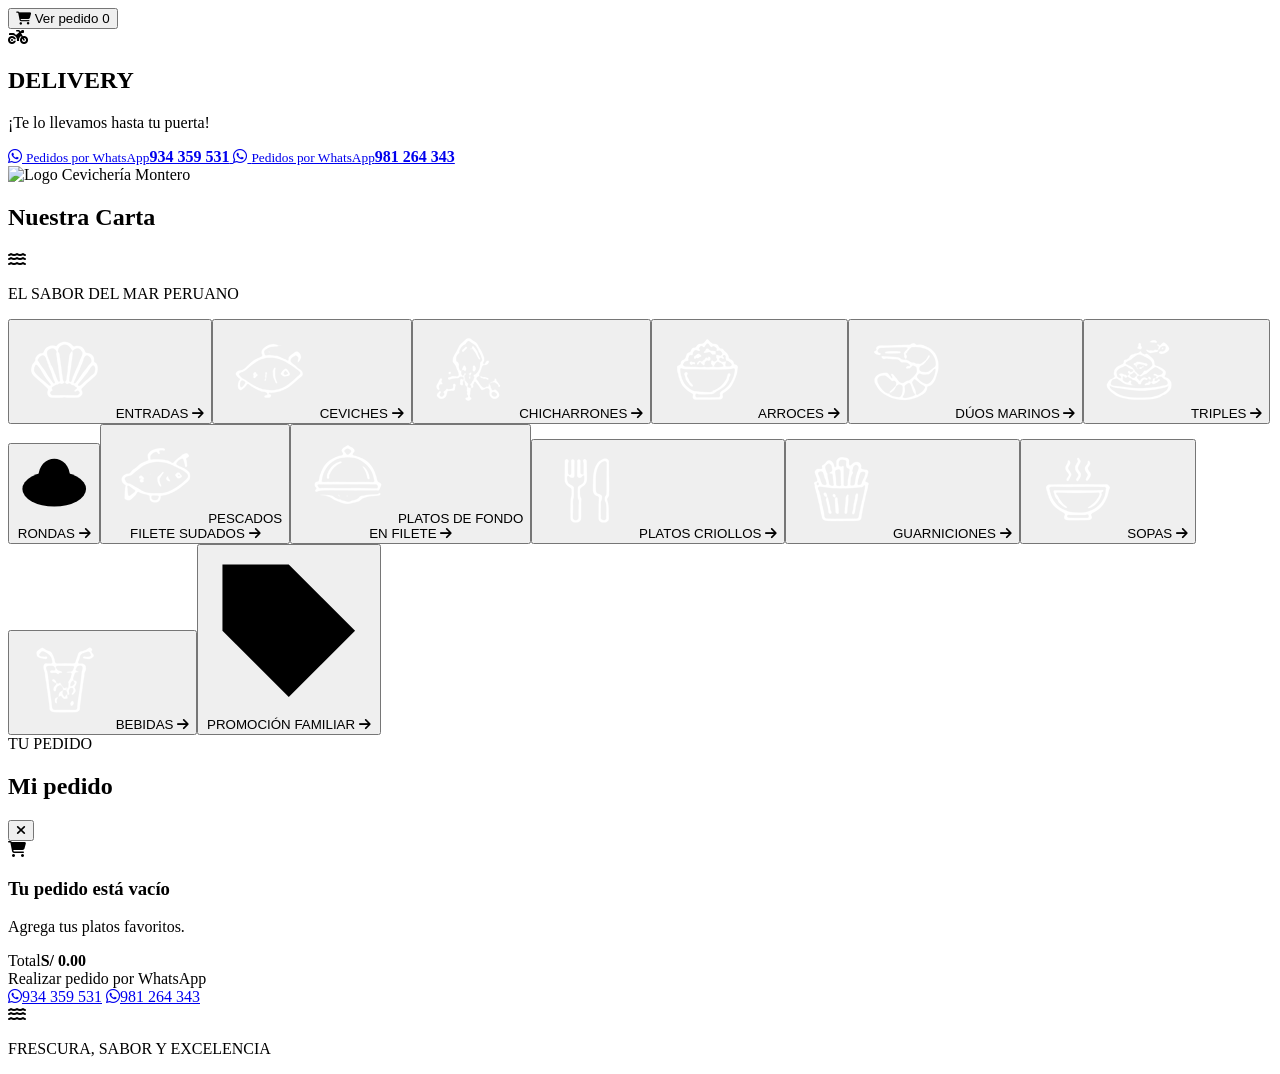
==== index.html @ 6fc592c5 "Mover index a la raiz para GitHub Pages" ====
<!DOCTYPE html>
<html lang="es">
<head>
<meta charset="UTF-8">
<meta name="viewport" content="width=device-width, initial-scale=1.0">
<meta name="description" content="Cevichería Montero - Restaurante y cevichería. Frescura, sabor y tradición en un mismo lugar.">
<meta name="theme-color" content="#079ac2">
<title>Cevichería Montero | Restaurante - Cevichería</title>
<link rel="preconnect" href="https://fonts.googleapis.com">
<link rel="preconnect" href="https://fonts.gstatic.com" crossorigin>
<link href="https://fonts.googleapis.com/css2?family=Montserrat:wght@400;500;600;700;800&family=Playfair+Display:wght@500;600;700&display=swap" rel="stylesheet">
<link rel="stylesheet" href="https://cdnjs.cloudflare.com/ajax/libs/font-awesome/6.5.2/css/all.min.css">
<link rel="stylesheet" href="estilos.css">
</head>
<body>
<div class="site-background"></div>

<main class="app">

  <header class="top-header">
    <button class="order-button" id="openCartButton" type="button" aria-label="Ver pedido">
      <span class="order-button-icon"><i class="fa-solid fa-cart-shopping"></i></span>
      <span class="order-button-text">Ver pedido</span>
      <span class="order-count" id="cartCount">0</span>
    </button>

    <aside class="delivery-box">
      <div class="delivery-header">
        <span class="delivery-icon"><i class="fa-solid fa-motorcycle"></i></span>
        <div>
          <h2>DELIVERY</h2>
          <p>¡Te lo llevamos hasta tu puerta!</p>
        </div>
      </div>
      <a class="delivery-phone" href="https://wa.me/51934359531" target="_blank" rel="noopener">
        <span class="phone-icon"><i class="fa-brands fa-whatsapp"></i></span>
        <span class="phone-information"><small>Pedidos por WhatsApp</small><strong>934 359 531</strong></span>
      </a>
      <a class="delivery-phone" href="https://wa.me/51981264343" target="_blank" rel="noopener">
        <span class="phone-icon"><i class="fa-brands fa-whatsapp"></i></span>
        <span class="phone-information"><small>Pedidos por WhatsApp</small><strong>981 264 343</strong></span>
      </a>
    </aside>
  </header>

  <section class="hero-section" id="home">
    <div class="logo-container">
      <img src="logo-montero.png" alt="Logo Cevichería Montero" class="restaurant-logo">
    </div>
    <div class="hero-title">
      <h1>Nuestra <span>Carta</span></h1>
      <div class="title-decoration"><span></span><i class="fa-solid fa-water"></i><span></span></div>
      <p>EL SABOR DEL MAR PERUANO</p>
    </div>
  </section>

  <!-- Las tarjetas de categorías se generan solas desde el objeto "categories" del script -->
  <section class="categories-page" id="categoriesPage">
    <div class="categories-grid" id="categoriesGrid"></div>
  </section>

  <section class="category-page" id="categoryPage" hidden>
    <button class="back-button" id="backToCategories" type="button">
      <i class="fa-solid fa-arrow-left"></i><span>CATEGORÍAS</span>
    </button>
    <div class="category-page-header">
      <div class="category-page-icon"><i id="categoryPageIcon"></i></div>
      <div>
        <h2 id="categoryPageTitle"></h2>
        <p id="categoryPageSubtitle"></p>
      </div>
    </div>
    <div class="category-search">
      <label for="productSearch" class="search-label">Buscar en esta categoría</label>
      <div class="search-box">
        <i class="fa-solid fa-magnifying-glass"></i>
        <input type="search" id="productSearch" placeholder="Buscar plato..." autocomplete="off">
      </div>
    </div>
    <div class="products-grid" id="productsGrid"></div>
  </section>

  <div class="product-modal" id="productModal" hidden>
    <div class="product-modal-overlay" id="productModalOverlay"></div>
    <div class="product-modal-content">
      <button class="modal-close" id="closeProductModal" type="button" aria-label="Cerrar"><i class="fa-solid fa-xmark"></i></button>
      <div class="modal-product-image"><img id="modalProductImage" src="" alt=""></div>
      <div class="modal-product-information">
        <span class="modal-product-category" id="modalProductCategory"></span>
        <h2 id="modalProductName"></h2>
        <p id="modalProductDescription"></p>
        <div class="modal-product-bottom">
          <strong id="modalProductPrice" class="modal-product-price">S/ 0.00</strong>
          <div class="quantity-control">
            <button type="button" id="decreaseQuantity" aria-label="Disminuir cantidad">-</button>
            <span id="productQuantity">1</span>
            <button type="button" id="increaseQuantity" aria-label="Aumentar cantidad">+</button>
          </div>
        </div>
        <button class="add-product-button" id="addProductButton" type="button">
          <i class="fa-solid fa-cart-plus"></i> AGREGAR AL PEDIDO
        </button>
      </div>
    </div>
  </div>

  <aside class="cart-panel" id="cartPanel" aria-hidden="true">
    <div class="cart-panel-header">
      <div><span>TU PEDIDO</span><h2>Mi pedido</h2></div>
      <button type="button" id="closeCartButton" class="cart-close-button" aria-label="Cerrar pedido"><i class="fa-solid fa-xmark"></i></button>
    </div>
    <div class="cart-items" id="cartItems"></div>
    <div class="cart-summary">
      <div class="cart-total-row"><span>Total</span><strong id="cartTotal">S/ 0.00</strong></div>
      <div class="whatsapp-order-title">Realizar pedido por WhatsApp</div>
      <a class="whatsapp-order-button" id="whatsappButtonOne" href="#" target="_blank" rel="noopener"><i class="fa-brands fa-whatsapp"></i><span>934 359 531</span></a>
      <a class="whatsapp-order-button" id="whatsappButtonTwo" href="#" target="_blank" rel="noopener"><i class="fa-brands fa-whatsapp"></i><span>981 264 343</span></a>
    </div>
  </aside>
  <div class="cart-overlay" id="cartOverlay" hidden></div>

  <footer class="site-footer">
    <div class="footer-decoration"><span></span><i class="fa-solid fa-water"></i><span></span></div>
    <p>FRESCURA, SABOR Y EXCELENCIA</p>
  </footer>

</main>

<script>
/* ============================================================
   CARTA DE MONTERO  ·  cada plato: [nombre, precio, descripción?, foto?]
   Para cambiar un precio o agregar un plato, edita solo esta parte.
   ============================================================ */
const PHONES = ["51934359531", "51981264343"];

const categories = {
  entradas: { title: "ENTRADAS", subtitle: "Para comenzar", products: [
    ["Conchas a lo parmesano", 15], ["Conchas a la chalaca", 15], ["Tequeños de langostino", 15],
    ["Tequeños de queso", 12], ["Leche de tigre", 10], ["Leche de tigre c/ chicharrón de pota", 15],
    ["Leche de Montero c/ mariscos", 15]
  ]},
  ceviches: { title: "CEVICHES", subtitle: "El sabor del mar peruano", products: [
    ["Ceviche de pescado", 18], ["Ceviche mixto", 20], ["Tiradito de pescado", 18],
    ["Tiradito a la crema rocoto", 19], ["Tiradito al ají amarillo", 19], ["Tiradito tri color", 25]
  ]},
  chicharrones: { title: "CHICHARRONES", subtitle: "Crocantes y sabrosos", products: [
    ["Chicharrón mixto", 25], ["Chicharrón de pescado", 22], ["Chicharrón de calamar", 25],
    ["Jalea mixta", 25], ["Chicharrón de pota", 16], ["Jalea filete", 25]
  ]},
  arroces: { title: "ARROCES", subtitle: "Especialidades de la casa", products: [
    ["Arroz con camarones", 25], ["Arroz con langostinos", 25], ["Arroz con mariscos", 20],
    ["Arroz mixto", 22], ["Chaufa de pescado", 20], ["Chaufa de mariscos", 20], ["Chaufa mixto", 20]
  ]},
  duos: { title: "DÚOS MARINOS", subtitle: "Combinaciones para disfrutar", products: [
    ["Ceviche de pescado con chicharrón", 25], ["Ceviche mixto con chicharrón", 27],
    ["Ceviche pescado chicharrón de calamar", 30], ["Chaufa de mariscos y ceviche", 25],
    ["Arroz con mariscos y ceviche", 25]
  ]},
  triples: { title: "TRIPLES", subtitle: "Tres sabores en un plato", products: [
    ["Ceviche, chicharrón y arroz c/ mariscos", 30], ["Ceviche, arroz chaufa y chicharrón", 30]
  ]},
  rondas: { title: "RONDAS", subtitle: "Para compartir", products: [
    ["Ronda marina fría", 60, "Ceviche de pescado + tiradito de pescado + ceviche de mariscos + chicharrón de pulpo"],
    ["Ronda marina", 60, "Chaufa de mariscos + chicharrón mixto + ceviche de pescado + tiradito de pescado"]
  ]},
  pescados: { title: "PESCADOS FILETE SUDADOS", label: "PESCADOS<br>FILETE SUDADOS", subtitle: "Preparados al estilo de la casa", products: [
    ["Sudado de pescado", 22], ["Sudado de pescado con mariscos", 25], ["Parihuela mixta", 25]
  ]},
  fondos: { title: "PLATOS DE FONDO EN FILETE", label: "PLATOS DE FONDO<br>EN FILETE", subtitle: "Platos para disfrutar", products: [
    ["Filete a lo macho", 25], ["Filete en salsa de mariscos", 25], ["Filete en salsa de camarones", 27],
    ["Filete en salsa de langostinos", 27], ["Filete al ajo con camarones", 27],
    ["Filete al ajo con langostinos", 27], ["Filete al ajo con mariscos", 25]
  ]},
  criollos: { title: "PLATOS CRIOLLOS", subtitle: "Sabor peruano", products: [
    ["Lomo saltado", 20], ["Bisteck a lo pobre", 20], ["Bisteck a la plancha", 18], ["Bisteck apanado", 18],
    ["Tallarín saltado", 18], ["Pollo a la plancha", 17], ["Milanesa de pollo", 17],
    ["Arroz chaufa de carne", 16], ["Arroz chaufa de pollo", 15]
  ]},
  guarniciones: { title: "GUARNICIONES", subtitle: "Para acompañar tus platos", products: [
    ["Arroz", 3], ["Papas fritas", 5], ["Yucas doradas", 5]
  ]},
  sopas: { title: "SOPAS", subtitle: "Calientes y reconfortantes", products: [
    ["Criolla", 15], ["Minuta", 15], ["Dieta de pollo", 15], ["Sustancia", 15]
  ]},
  bebidas: { title: "BEBIDAS", subtitle: "Para acompañar", products: [
    ["Cerveza Pilsen", 9], ["Gaseosa 1 LT", 8], ["Gaseosa personal", 3], ["Limonada 1 LT", 10],
    ["Limonada frozen", 15], ["Chicha morada 1 LT", 10], ["Maracuyá 1 LT", 15], ["Agua", 3]
  ]},
  promo: { title: "PROMOCIÓN FAMILIAR", subtitle: "Para 4 personas", wide: true, products: [
    ["Promo familiar - Dúo mixto", 90, "Jalea mixta + ceviche mixto + jarra de chicha morada 1 L"],
    ["Promo familiar - Chicharrón mixto", 75, "Chicharrón de pulpo + pota + pescado + langostinos + 1 Pilsen"]
  ]}
};

const ICONS = {
  entradas: `<img src="[data-uri]" alt="" draggable="false">`,
  ceviches: `<img src="[data-uri]" alt="" draggable="false">`,
  chicharrones: `<img src="[data-uri]" alt="" draggable="false">`,
  arroces: `<img src="[data-uri]" alt="" draggable="false">`,
  duos: `<img src="[data-uri]" alt="" draggable="false">`,
  triples: `<img src="[data-uri]" alt="" draggable="false">`,
  rondas: `<svg viewBox="0 0 48 48" aria-hidden="true"><ellipse cx="24" cy="27" rx="20" ry="11"/><ellipse cx="24" cy="27" rx="14" ry="7"/><path d="M14 20C14 12 19 8 24 8C29 8 34 12 34 20"/><path d="M24 8V5M22 5H26"/><circle cx="24" cy="27" r="2"/></svg>`,
  pescados: `<img src="[data-uri]" alt="" draggable="false">`,
  fondos: `<img src="[data-uri]" alt="" draggable="false">`,
  criollos: `<img src="[data-uri]" alt="" draggable="false">`,
  guarniciones: `<img src="[data-uri]" alt="" draggable="false">`,
  sopas: `<img src="[data-uri]" alt="" draggable="false">`,
  bebidas: `<img src="[data-uri]" alt="" draggable="false">`,
  promo: `<svg viewBox="0 0 48 48" aria-hidden="true"><path d="M5 5H24L43 24L24 43L5 24Z"/><circle cx="14" cy="14" r="3"/><path d="M20 28L28 20"/></svg>`
};

/* Convierte cada plato [nombre, precio, desc, foto] en objeto */
Object.values(categories).forEach(c => {
  c.products = c.products.map(([name, price, description = "", image = ""]) => ({ name, price, description, image }));
});

/* ---------- Elementos ---------- */
const $ = id => document.getElementById(id);
const categoriesPage = $("categoriesPage"), categoryPage = $("categoryPage"), productsGrid = $("productsGrid"),
      productSearch = $("productSearch"), productModal = $("productModal"), productQuantity = $("productQuantity"),
      cartPanel = $("cartPanel"), cartOverlay = $("cartOverlay"), cartItems = $("cartItems");

let currentCategory = null, currentProduct = null, currentQuantity = 1, cart = [];
try { cart = JSON.parse(localStorage.getItem("monteroCarrito")) || []; } catch (e) { cart = []; }

/* ---------- Tarjetas de categorías ---------- */
Object.entries(categories).forEach(([id, c]) => {
  const b = document.createElement("button");
  b.type = "button";
  b.className = "category-card" + (c.wide ? " promo-card" : "");
  b.innerHTML = `<span class="category-icon">${ICONS[id]}</span>
    <span class="category-name">${c.label || c.title}</span>
    <span class="category-arrow"><i class="fa-solid fa-arrow-right"></i></span>`;
  b.addEventListener("click", () => openCategory(id));
  $("categoriesGrid").appendChild(b);
});

/* ---------- Categoría y productos ---------- */
function openCategory(id) {
  const c = categories[id];
  if (!c) return;
  currentCategory = id;
  $("categoryPageTitle").textContent = c.title;
  $("categoryPageSubtitle").textContent = c.subtitle;
  $("categoryPageIcon").innerHTML = ICONS[id];
  productSearch.value = "";
  renderProducts(c.products);
  categoriesPage.hidden = true;
  categoryPage.hidden = false;
  window.scrollTo({ top: 0, behavior: "smooth" });
}

function closeCategory() {
  categoryPage.hidden = true;
  categoriesPage.hidden = false;
  currentCategory = null;
  window.scrollTo({ top: 0, behavior: "smooth" });
}

function renderProducts(list) {
  productsGrid.innerHTML = "";
  if (!list.length) {
    productsGrid.innerHTML = `<div class="no-products"><i class="fa-solid fa-utensils"></i><h3>No encontramos productos</h3><p>Intenta con otra búsqueda.</p></div>`;
    return;
  }
  list.forEach(p => {
    const card = document.createElement("article");
    card.className = "product-card";
    card.innerHTML = `
      ${p.image ? `<div class="product-image"><img src="${p.image}" alt="${p.name}" loading="lazy"></div>` : ""}
      <div class="product-information">
        <span class="product-category-label">${categories[currentCategory].title}</span>
        <h3>${p.name}</h3>
        ${p.description ? `<p>${p.description}</p>` : ""}
        <div class="product-card-bottom">
          <strong>S/ ${p.price.toFixed(2)}</strong>
          <button type="button" class="product-view-button">VER <i class="fa-solid fa-arrow-right"></i></button>
        </div>
      </div>`;
    card.querySelector("button").addEventListener("click", () => openProductModal(p));
    productsGrid.appendChild(card);
  });
}

productSearch.addEventListener("input", () => {
  if (!currentCategory) return;
  const q = productSearch.value.toLowerCase().trim();
  renderProducts(categories[currentCategory].products.filter(p =>
    p.name.toLowerCase().includes(q) || p.description.toLowerCase().includes(q)));
});

/* ---------- Ventana del producto ---------- */
function openProductModal(p) {
  currentProduct = { ...p, cat: currentCategory };
  currentQuantity = 1;
  productQuantity.textContent = 1;
  $("modalProductCategory").textContent = categories[currentCategory].title;
  $("modalProductName").textContent = p.name;
  $("modalProductDescription").textContent = p.description;
  $("modalProductDescription").hidden = !p.description;
  $("modalProductPrice").textContent = `S/ ${p.price.toFixed(2)}`;
  const img = $("modalProductImage");
  if (p.image) { img.src = p.image; img.alt = p.name; img.style.display = "block"; }
  else { img.removeAttribute("src"); img.style.display = "none"; }
  productModal.hidden = false;
  document.body.classList.add("modal-open");
}

function closeProductModal() {
  productModal.hidden = true;
  currentProduct = null;
  document.body.classList.remove("modal-open");
}

$("increaseQuantity").addEventListener("click", () => { productQuantity.textContent = ++currentQuantity; });
$("decreaseQuantity").addEventListener("click", () => { if (currentQuantity > 1) productQuantity.textContent = --currentQuantity; });

$("addProductButton").addEventListener("click", () => {
  if (!currentProduct) return;
  const key = currentProduct.cat + "|" + currentProduct.name;
  const found = cart.find(i => i.key === key);
  if (found) found.quantity += currentQuantity;
  else cart.push({ key, name: currentProduct.name, price: currentProduct.price, quantity: currentQuantity });
  updateCart();
  closeProductModal();
  openCart();
});

/* ---------- Carrito ---------- */
function updateCart() {
  try { localStorage.setItem("monteroCarrito", JSON.stringify(cart)); } catch (e) {}
  const units = cart.reduce((t, i) => t + i.quantity, 0);
  const total = cart.reduce((t, i) => t + i.price * i.quantity, 0);
  $("cartCount").textContent = units;
  $("cartTotal").textContent = `S/ ${total.toFixed(2)}`;

  cartItems.innerHTML = cart.length ? cart.map((i, n) => `
    <div class="cart-item">
      <div class="cart-item-information"><h3>${i.name}</h3><span>S/ ${i.price.toFixed(2)}</span></div>
      <div class="cart-item-controls">
        <button type="button" data-action="decrease" data-index="${n}">-</button>
        <strong>${i.quantity}</strong>
        <button type="button" data-action="increase" data-index="${n}">+</button>
      </div>
      <button type="button" class="remove-cart-item" data-action="remove" data-index="${n}" aria-label="Eliminar"><i class="fa-solid fa-trash"></i></button>
    </div>`).join("")
  : `<div class="empty-cart"><i class="fa-solid fa-cart-shopping"></i><h3>Tu pedido está vacío</h3><p>Agrega tus platos favoritos.</p></div>`;

  let msg = "Hola, quisiera realizar un pedido en Cevichería Montero.";
  if (cart.length) {
    msg = "Hola, quiero realizar el siguiente pedido en Cevichería Montero:\n\n" +
      cart.map(i => `• ${i.quantity} x ${i.name} - S/ ${(i.price * i.quantity).toFixed(2)}`).join("\n") +
      `\n\nTotal: S/ ${total.toFixed(2)}`;
  }
  $("whatsappButtonOne").href = `https://wa.me/${PHONES[0]}?text=${encodeURIComponent(msg)}`;
  $("whatsappButtonTwo").href = `https://wa.me/${PHONES[1]}?text=${encodeURIComponent(msg)}`;
}

cartItems.addEventListener("click", e => {
  const b = e.target.closest("[data-action]");
  if (!b) return;
  const n = Number(b.dataset.index), a = b.dataset.action;
  if (a === "increase") cart[n].quantity++;
  else if (a === "decrease") { if (--cart[n].quantity <= 0) cart.splice(n, 1); }
  else cart.splice(n, 1);
  updateCart();
});

function openCart() {
  cartPanel.classList.add("active");
  cartOverlay.hidden = false;
  cartPanel.setAttribute("aria-hidden", "false");
  document.body.classList.add("cart-open");
}
function closeCart() {
  cartPanel.classList.remove("active");
  cartOverlay.hidden = true;
  cartPanel.setAttribute("aria-hidden", "true");
  document.body.classList.remove("cart-open");
}

/* ---------- Eventos generales ---------- */
$("openCartButton").addEventListener("click", openCart);
$("closeCartButton").addEventListener("click", closeCart);
cartOverlay.addEventListener("click", closeCart);
$("closeProductModal").addEventListener("click", closeProductModal);
$("productModalOverlay").addEventListener("click", closeProductModal);
$("backToCategories").addEventListener("click", closeCategory);
document.addEventListener("keydown", e => {
  if (e.key !== "Escape") return;
  if (!productModal.hidden) closeProductModal();
  if (cartPanel.classList.contains("active")) closeCart();
});

updateCart();
</script>
</body>
</html>
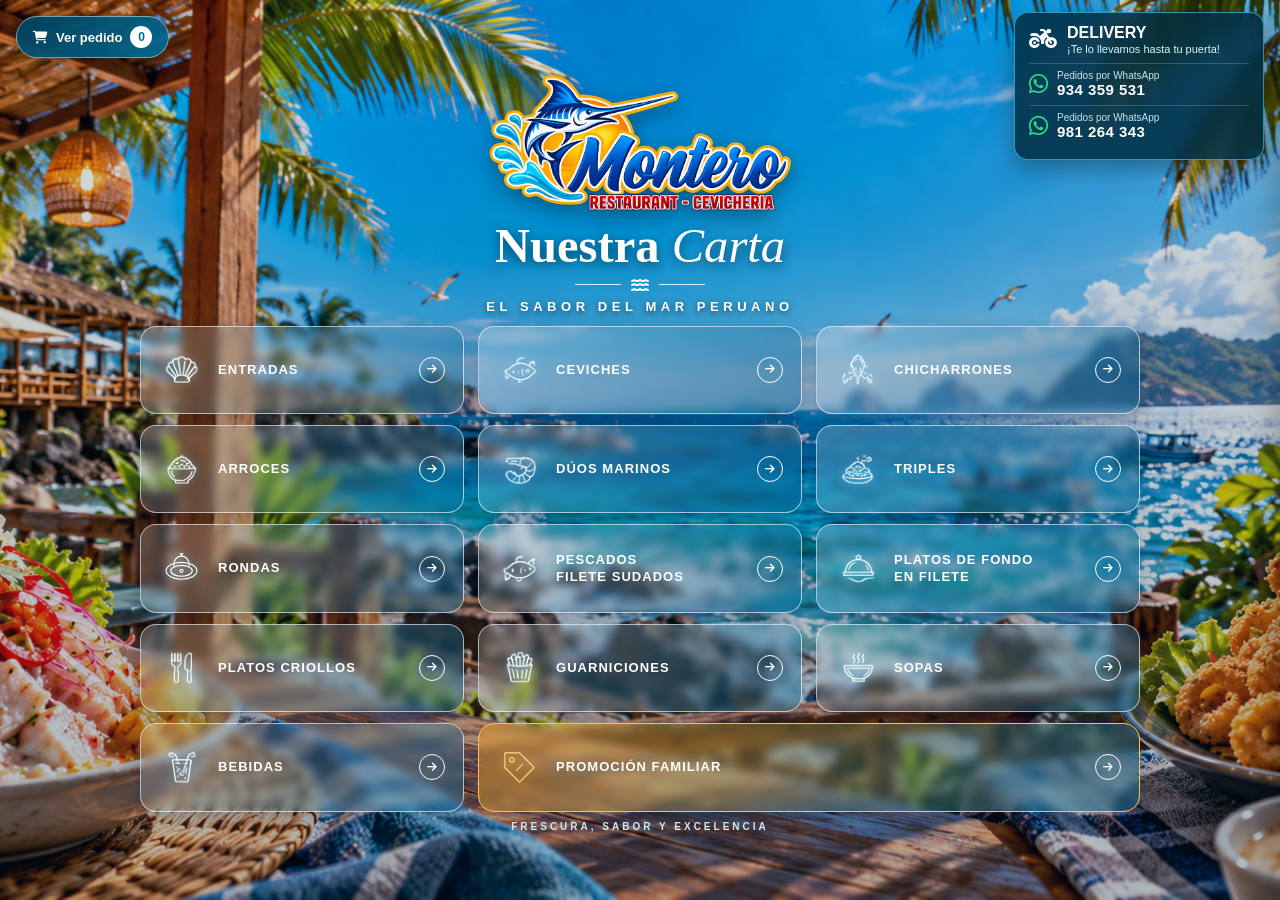
==== commit 449ea7f9: "Actualizar precios" ====
--- a/index.html
+++ b/index.html
@@ -135,60 +135,60 @@
 
 const categories = {
   entradas: { title: "ENTRADAS", subtitle: "Para comenzar", products: [
-    ["Conchas a lo parmesano", 15], ["Conchas a la chalaca", 15], ["Tequeños de langostino", 15],
-    ["Tequeños de queso", 12], ["Leche de tigre", 10], ["Leche de tigre c/ chicharrón de pota", 15],
-    ["Leche de Montero c/ mariscos", 15]
+    ["Conchas a lo parmesano", 17], ["Conchas a la chalaca", 17], ["Tequeños de langostino", 17],
+    ["Tequeños de queso", 14], ["Leche de tigre", 12], ["Leche de tigre c/ chicharrón de pota", 17],
+    ["Leche de Montero c/ mariscos", 17]
   ]},
   ceviches: { title: "CEVICHES", subtitle: "El sabor del mar peruano", products: [
-    ["Ceviche de pescado", 18], ["Ceviche mixto", 20], ["Tiradito de pescado", 18],
-    ["Tiradito a la crema rocoto", 19], ["Tiradito al ají amarillo", 19], ["Tiradito tri color", 25]
+    ["Ceviche de pescado", 20], ["Ceviche mixto", 22], ["Tiradito de pescado", 20],
+    ["Tiradito a la crema rocoto", 21], ["Tiradito al ají amarillo", 21], ["Tiradito tri color", 27]
   ]},
   chicharrones: { title: "CHICHARRONES", subtitle: "Crocantes y sabrosos", products: [
-    ["Chicharrón mixto", 25], ["Chicharrón de pescado", 22], ["Chicharrón de calamar", 25],
-    ["Jalea mixta", 25], ["Chicharrón de pota", 16], ["Jalea filete", 25]
+    ["Chicharrón mixto", 27], ["Chicharrón de pescado", 24], ["Chicharrón de calamar", 24],
+    ["Jalea mixta", 28], ["Chicharrón de pota", 18], ["Jalea filete", 27]
   ]},
   arroces: { title: "ARROCES", subtitle: "Especialidades de la casa", products: [
-    ["Arroz con camarones", 25], ["Arroz con langostinos", 25], ["Arroz con mariscos", 20],
-    ["Arroz mixto", 22], ["Chaufa de pescado", 20], ["Chaufa de mariscos", 20], ["Chaufa mixto", 20]
+    ["Arroz con camarones", 27], ["Arroz con langostinos", 27], ["Arroz con mariscos", 24],
+    ["Arroz mixto", 24], ["Chaufa de pescado", 22], ["Chaufa de mariscos", 22], ["Chaufa mixto", 22]
   ]},
   duos: { title: "DÚOS MARINOS", subtitle: "Combinaciones para disfrutar", products: [
-    ["Ceviche de pescado con chicharrón", 25], ["Ceviche mixto con chicharrón", 27],
-    ["Ceviche pescado chicharrón de calamar", 30], ["Chaufa de mariscos y ceviche", 25],
-    ["Arroz con mariscos y ceviche", 25]
+    ["Ceviche de pescado con chicharrón", 27], ["Ceviche mixto con chicharrón", 29],
+    ["Ceviche pescado chicharrón de calamar", 32], ["Chaufa de mariscos y ceviche", 27],
+    ["Arroz con mariscos y ceviche", 27]
   ]},
   triples: { title: "TRIPLES", subtitle: "Tres sabores en un plato", products: [
-    ["Ceviche, chicharrón y arroz c/ mariscos", 30], ["Ceviche, arroz chaufa y chicharrón", 30]
+    ["Ceviche, chicharrón y arroz c/ mariscos", 32], ["Ceviche, arroz chaufa y chicharrón", 32]
   ]},
   rondas: { title: "RONDAS", subtitle: "Para compartir", products: [
-    ["Ronda marina fría", 60, "Ceviche de pescado + tiradito de pescado + ceviche de mariscos + chicharrón de pulpo"],
-    ["Ronda marina", 60, "Chaufa de mariscos + chicharrón mixto + ceviche de pescado + tiradito de pescado"]
+    ["Ronda marina fría", 65, "Ceviche de pescado + tiradito de pescado + ceviche de mariscos + chicharrón de pulpo"],
+    ["Ronda marina", 65, "Chaufa de mariscos + chicharrón mixto + ceviche de pescado + tiradito de pescado"]
   ]},
   pescados: { title: "PESCADOS FILETE SUDADOS", label: "PESCADOS<br>FILETE SUDADOS", subtitle: "Preparados al estilo de la casa", products: [
-    ["Sudado de pescado", 22], ["Sudado de pescado con mariscos", 25], ["Parihuela mixta", 25]
+    ["Sudado de pescado", 24], ["Sudado de pescado con mariscos", 27], ["Parihuela mixta", 27]
   ]},
   fondos: { title: "PLATOS DE FONDO EN FILETE", label: "PLATOS DE FONDO<br>EN FILETE", subtitle: "Platos para disfrutar", products: [
-    ["Filete a lo macho", 25], ["Filete en salsa de mariscos", 25], ["Filete en salsa de camarones", 27],
-    ["Filete en salsa de langostinos", 27], ["Filete al ajo con camarones", 27],
-    ["Filete al ajo con langostinos", 27], ["Filete al ajo con mariscos", 25]
+    ["Filete a lo macho", 27], ["Filete en salsa de mariscos", 27], ["Filete en salsa de camarones", 29],
+    ["Filete en salsa de langostinos", 29], ["Filete al ajo con camarones", 29],
+    ["Filete al ajo con langostinos", 29], ["Filete al ajo con mariscos", 27]
   ]},
   criollos: { title: "PLATOS CRIOLLOS", subtitle: "Sabor peruano", products: [
-    ["Lomo saltado", 20], ["Bisteck a lo pobre", 20], ["Bisteck a la plancha", 18], ["Bisteck apanado", 18],
-    ["Tallarín saltado", 18], ["Pollo a la plancha", 17], ["Milanesa de pollo", 17],
-    ["Arroz chaufa de carne", 16], ["Arroz chaufa de pollo", 15]
+    ["Lomo saltado", 22], ["Bisteck a lo pobre", 22], ["Bisteck a la plancha", 20], ["Bisteck apanado", 20],
+    ["Tallarín saltado", 20], ["Pollo a la plancha", 19], ["Milanesa de pollo", 19],
+    ["Arroz chaufa de carne", 18], ["Arroz chaufa de pollo", 17]
   ]},
   guarniciones: { title: "GUARNICIONES", subtitle: "Para acompañar tus platos", products: [
-    ["Arroz", 3], ["Papas fritas", 5], ["Yucas doradas", 5]
+    ["Arroz", 5], ["Papas fritas", 7], ["Yucas doradas", 7]
   ]},
   sopas: { title: "SOPAS", subtitle: "Calientes y reconfortantes", products: [
-    ["Criolla", 15], ["Minuta", 15], ["Dieta de pollo", 15], ["Sustancia", 15]
+    ["Criolla", 17], ["Minuta", 17], ["Dieta de pollo", 17], ["Sustancia", 17]
   ]},
   bebidas: { title: "BEBIDAS", subtitle: "Para acompañar", products: [
     ["Cerveza Pilsen", 9], ["Gaseosa 1 LT", 8], ["Gaseosa personal", 3], ["Limonada 1 LT", 10],
     ["Limonada frozen", 15], ["Chicha morada 1 LT", 10], ["Maracuyá 1 LT", 15], ["Agua", 3]
   ]},
   promo: { title: "PROMOCIÓN FAMILIAR", subtitle: "Para 4 personas", wide: true, products: [
-    ["Promo familiar - Dúo mixto", 90, "Jalea mixta + ceviche mixto + jarra de chicha morada 1 L"],
-    ["Promo familiar - Chicharrón mixto", 75, "Chicharrón de pulpo + pota + pescado + langostinos + 1 Pilsen"]
+    ["Promo familiar - Dúo mixto", 95, "Jalea mixta + ceviche mixto + jarra de chicha morada 1 L"],
+    ["Promo familiar - Chicharrón mixto", 80, "Chicharrón de pulpo + pota + pescado + langostinos + 1 Pilsen"]
   ]}
 };
 
--- a/estilos.css
+++ b/estilos.css
@@ -0,0 +1,200 @@
+/* ===== MONTERO · estilos.css (coincide con las clases de index.html) ===== */
+*{margin:0;padding:0;box-sizing:border-box}
+[hidden]{display:none!important}
+html{scroll-behavior:smooth}
+body{min-height:100vh;font-family:"Montserrat",Arial,sans-serif;color:#fff;background:#0a4f86;overflow-x:hidden}
+body.modal-open,body.cart-open{overflow:hidden}
+button{font:inherit;color:inherit;cursor:pointer}
+a{color:inherit;text-decoration:none}
+
+/* Fondo */
+.site-background{position:fixed;inset:0;z-index:-1;
+  background:linear-gradient(rgba(0,35,55,.15),rgba(0,25,40,.3)),url("./fondo.png") center/cover no-repeat}
+
+.app{max-width:1100px;margin:0 auto;padding:16px 16px 30px;position:relative}
+
+/* Encabezado */
+.top-header{display:flex;justify-content:flex-end;align-items:flex-start}
+.order-button{position:fixed;top:16px;left:16px;z-index:1000;height:42px;padding:0 16px;display:flex;align-items:center;gap:8px;
+  border:1px solid rgba(255,255,255,.45);border-radius:999px;font-size:13px;font-weight:700;
+  background:linear-gradient(135deg,rgba(0,65,94,.95),rgba(0,105,145,.95));box-shadow:0 5px 15px rgba(0,0,0,.35)}
+.order-count{min-width:22px;height:22px;border-radius:50%;background:#fff;color:#006b94;display:grid;place-items:center;font-size:12px;font-weight:800}
+
+.delivery-box{width:250px;padding:12px 14px;border-radius:14px;background:rgba(0,45,65,.85);
+  border:1px solid rgba(60,220,255,.6);box-shadow:0 8px 25px rgba(0,0,0,.35);backdrop-filter:blur(7px)}
+.delivery-header{display:flex;gap:10px;align-items:center;margin-bottom:8px}
+.delivery-icon{font-size:22px}
+.delivery-header h2{font-size:16px;font-weight:800;line-height:1}
+.delivery-header p{font-size:11px;color:#d9f7ff;margin-top:2px}
+.delivery-phone{display:flex;align-items:center;gap:9px;padding:6px 0;border-top:1px solid rgba(255,255,255,.18)}
+.phone-icon{font-size:22px;color:#25e38a}
+.phone-information small{display:block;font-size:10px;color:#c8e5ed}
+.phone-information strong{font-size:15px;letter-spacing:.03em}
+
+/* Portada */
+.hero-section{display:flex;flex-direction:column;align-items:center;margin-top:-6px}
+.logo-container{display:flex;justify-content:center;width:100%}
+.restaurant-logo{display:block;width:clamp(200px,32vw,340px);height:auto;object-fit:contain;filter:drop-shadow(0 6px 10px rgba(0,0,0,.35))}
+.hero-title{text-align:center;margin:10px 0 24px}
+.hero-title h1{font-family:"Playfair Display",Georgia,serif;font-weight:600;font-size:clamp(36px,7vw,62px);line-height:1.05;text-shadow:0 3px 12px rgba(0,0,0,.55)}
+.hero-title h1 span{font-style:italic;font-weight:500}
+.title-decoration{display:flex;justify-content:center;align-items:center;gap:10px;margin:6px 0}
+.title-decoration span{width:46px;height:1px;background:rgba(255,255,255,.85)}
+.hero-title p{font-size:clamp(11px,2.4vw,14px);letter-spacing:.35em;font-weight:600;text-shadow:0 2px 6px rgba(0,0,0,.6)}
+body:has(#categoryPage:not([hidden])) .hero-title{display:none}
+
+/* Categorías */
+.categories-grid{max-width:1000px;margin:0 auto;display:grid;grid-template-columns:repeat(3,minmax(0,1fr));gap:12px 16px}
+.category-card{display:flex;align-items:center;gap:14px;width:100%;min-height:84px;padding:12px 18px;text-align:left;
+  border-radius:16px;border:1px solid rgba(255,255,255,.6);background:linear-gradient(135deg,rgba(255,255,255,.18),rgba(0,95,145,.45));
+  backdrop-filter:blur(5px);box-shadow:0 6px 18px rgba(0,30,70,.28);transition:transform .2s,background .2s}
+.category-card:hover{transform:translateY(-3px);background:linear-gradient(135deg,rgba(255,255,255,.26),rgba(0,120,170,.55))}
+.category-icon{flex:none;width:44px;text-align:center;font-size:30px}
+.category-name{flex:1;font-size:13px;font-weight:700;letter-spacing:.08em;line-height:1.25;text-transform:uppercase}
+.category-arrow{flex:none;width:26px;height:26px;border:1.5px solid #fff;border-radius:50%;display:grid;place-items:center;font-size:11px}
+
+.promo-card{grid-column:span 2;border-color:#ffc14d;background:linear-gradient(135deg,rgba(255,170,30,.38),rgba(0,95,145,.5))}
+.promo-card .category-icon{color:#ffd77a}
+
+.category-icon img,.category-page-icon img{width:100%;height:100%;object-fit:contain;filter:drop-shadow(0 0 4px rgba(120,220,255,.6))}
+.category-icon svg,.category-page-icon svg{padding:4px;width:100%;height:100%;fill:none;stroke:#fff;stroke-width:1.5;stroke-linecap:round;stroke-linejoin:round;filter:drop-shadow(0 0 5px rgba(120,220,255,.75))}
+.category-icon{width:50px;height:50px}
+.category-page-icon svg,.category-page-icon img{width:32px;height:32px}
+.promo-card .category-icon svg{stroke:#ffd77a;filter:drop-shadow(0 0 5px rgba(255,190,60,.7))}
+
+/* Página de categoría */
+.category-page{max-width:1000px;margin:0 auto}
+.back-button{display:inline-flex;align-items:center;gap:8px;padding:9px 18px;margin-bottom:20px;border-radius:999px;
+  border:1px solid rgba(255,255,255,.45);background:rgba(0,54,78,.8);font-size:12px;font-weight:800;letter-spacing:.06em}
+.category-page-header{display:flex;align-items:center;gap:14px;margin-bottom:18px}
+.category-page-icon{width:58px;height:58px;border-radius:50%;border:1.5px solid #fff;display:grid;place-items:center;font-size:24px;background:rgba(0,50,70,.35)}
+.category-page-header h2{font-family:"Playfair Display",Georgia,serif;font-size:clamp(24px,5vw,34px)}
+.category-page-header p{font-size:13px;opacity:.9}
+.category-search{margin-bottom:20px}
+.search-label{display:block;font-size:12px;margin-bottom:6px;opacity:.9}
+.search-box{position:relative}
+.search-box i{position:absolute;left:14px;top:50%;transform:translateY(-50%);color:#5a7f90}
+.search-box input{width:100%;height:46px;padding:0 14px 0 42px;border:none;border-radius:12px;font:inherit;font-size:15px;outline:none}
+
+/* Productos */
+.products-grid{display:grid;grid-template-columns:repeat(3,minmax(0,1fr));gap:16px}
+.product-card{display:flex;flex-direction:column;overflow:hidden;border-radius:18px;background:rgba(255,255,255,.96);color:#00334d;box-shadow:0 10px 28px rgba(0,0,0,.25)}
+.product-image{height:160px;background:#dcecf3}
+.product-image img{width:100%;height:100%;object-fit:cover;display:block}
+.product-image-placeholder{height:100%;display:flex;flex-direction:column;align-items:center;justify-content:center;gap:6px;color:#7aa3b5;font-size:12px}
+.product-image-placeholder i{font-size:30px}
+.product-information{display:flex;flex-direction:column;flex:1;padding:14px 16px 16px}
+.product-category-label{font-size:10px;letter-spacing:.12em;font-weight:700;color:#0a8db5}
+.product-information h3{font-size:16px;margin:4px 0 6px;color:#003b59}
+.product-information p{font-size:13px;line-height:1.45;color:#58717c;margin-bottom:12px}
+.product-card-bottom{margin-top:auto;display:flex;justify-content:space-between;align-items:center}
+.product-card-bottom strong{font-size:19px;color:#007ea8;font-weight:800}
+.product-view-button{display:inline-flex;align-items:center;gap:6px;padding:8px 14px;border:none;border-radius:10px;
+  background:linear-gradient(135deg,#00a9d2,#007ca5);font-size:12px;font-weight:800}
+.no-products{grid-column:1/-1;text-align:center;padding:40px 10px;opacity:.9}
+.no-products i{font-size:34px;margin-bottom:10px}
+
+/* Modal de producto */
+.product-modal{position:fixed;inset:0;z-index:3000;display:flex;align-items:center;justify-content:center;padding:16px}
+.product-modal-overlay{position:absolute;inset:0;background:rgba(0,18,30,.78);backdrop-filter:blur(6px)}
+.product-modal-content{position:relative;width:min(520px,100%);max-height:90vh;overflow-y:auto;border-radius:22px;
+  background:linear-gradient(145deg,#003d5b,#002c43);border:2px solid rgba(75,220,255,.6);box-shadow:0 25px 70px rgba(0,0,0,.6)}
+.modal-close{position:absolute;top:12px;right:12px;z-index:2;width:38px;height:38px;border-radius:50%;
+  border:1px solid rgba(255,255,255,.4);background:rgba(0,0,0,.35);font-size:18px}
+.modal-product-image img{width:100%;max-height:260px;object-fit:cover;display:block}
+.modal-product-information{padding:26px 22px 22px}
+.modal-product-category{font-size:11px;letter-spacing:.14em;font-weight:700;color:#6de6ff}
+.modal-product-information h2{font-family:"Playfair Display",Georgia,serif;font-size:26px;margin:6px 0 8px;padding-right:30px}
+.modal-product-information p{font-size:14px;line-height:1.5;opacity:.9}
+.modal-product-bottom{display:flex;justify-content:space-between;align-items:center;margin:20px 0}
+.modal-product-price{font-size:26px;color:#6de6ff;font-weight:800}
+.quantity-control{display:flex;align-items:center;gap:14px;padding:4px 8px;border-radius:999px;background:rgba(255,255,255,.1)}
+.quantity-control button{width:34px;height:34px;border-radius:50%;border:none;background:#fff;color:#006b94;font-size:20px;font-weight:800}
+.quantity-control span{min-width:18px;text-align:center;font-weight:800;font-size:17px}
+.add-product-button{width:100%;height:50px;border:none;border-radius:14px;display:flex;align-items:center;justify-content:center;gap:9px;
+  background:linear-gradient(135deg,#00b5dd,#007ea6);font-size:14px;font-weight:800;letter-spacing:.05em}
+
+/* Carrito */
+.cart-overlay{position:fixed;inset:0;z-index:4999;background:rgba(0,20,30,.6);backdrop-filter:blur(3px)}
+.cart-panel{position:fixed;top:0;right:-440px;z-index:5000;width:min(420px,92vw);height:100vh;display:flex;flex-direction:column;padding:22px;
+  background:linear-gradient(180deg,#003b58,#00263b);border-left:2px solid rgba(87,220,255,.45);box-shadow:-15px 0 40px rgba(0,0,0,.4);transition:right .35s ease}
+.cart-panel.active{right:0}
+.cart-panel-header{display:flex;justify-content:space-between;align-items:center;padding-bottom:14px;margin-bottom:12px;border-bottom:1px solid rgba(255,255,255,.2)}
+.cart-panel-header span{font-size:11px;letter-spacing:.14em;color:#6de6ff;font-weight:700}
+.cart-panel-header h2{font-size:26px}
+.cart-close-button{width:38px;height:38px;border-radius:50%;border:1px solid rgba(255,255,255,.4);background:rgba(255,255,255,.08);font-size:18px}
+.cart-items{flex:1;overflow-y:auto}
+.empty-cart{display:flex;flex-direction:column;align-items:center;text-align:center;padding:50px 10px;opacity:.85;gap:6px}
+.empty-cart i{font-size:38px;margin-bottom:8px}
+.cart-item{display:flex;align-items:center;gap:10px;padding:12px 0;border-bottom:1px solid rgba(255,255,255,.13)}
+.cart-item-information{flex:1}
+.cart-item-information h3{font-size:14px;margin-bottom:3px}
+.cart-item-information span{font-size:13px;color:#9fe9ff}
+.cart-item-controls{display:flex;align-items:center;gap:9px}
+.cart-item-controls button{width:28px;height:28px;border-radius:50%;border:1px solid rgba(255,255,255,.5);background:transparent;font-size:16px}
+.remove-cart-item{border:none;background:none;color:#ff9aa2;font-size:15px}
+.cart-summary{padding-top:14px;border-top:1px solid rgba(255,255,255,.2)}
+.cart-total-row{display:flex;justify-content:space-between;align-items:center;padding:14px;border-radius:14px;background:rgba(255,255,255,.07)}
+.cart-total-row span{font-weight:700}
+.cart-total-row strong{font-size:22px;color:#6de6ff}
+.whatsapp-order-title{margin:14px 0 4px;font-size:12px;opacity:.85;text-align:center}
+.whatsapp-order-button{display:flex;align-items:center;justify-content:center;gap:10px;height:48px;margin-top:8px;border-radius:12px;
+  background:linear-gradient(135deg,#25d366,#128c4a);font-weight:800;font-size:15px}
+.whatsapp-order-button i{font-size:22px}
+
+/* Pie */
+.site-footer{text-align:center;margin-top:28px}
+.footer-decoration{display:flex;justify-content:center;align-items:center;gap:10px;margin-bottom:8px}
+.footer-decoration span{width:40px;height:1px;background:rgba(255,255,255,.7)}
+.site-footer p{font-size:11px;letter-spacing:.3em;font-weight:600;color:#d9f7ff}
+
+/* ===== Pantalla de inicio en una sola vista (PC / laptop) ===== */
+.restaurant-logo{flex:none;max-width:100%;object-fit:contain}
+@media (min-width:851px) and (min-height:560px){
+  body:has(#categoriesPage:not([hidden])){overflow:hidden}
+  body:has(#categoriesPage:not([hidden])) .app{height:100vh;height:100dvh;display:grid;grid-template-rows:auto auto auto;align-content:center;justify-items:stretch;padding:8px 16px}
+  body:has(#categoriesPage:not([hidden])) .top-header{position:fixed;top:12px;right:16px;padding:0;z-index:1000}
+  body:has(#categoriesPage:not([hidden])) .hero-section{grid-row:1;margin:0}
+  body:has(#categoriesPage:not([hidden])) .logo-container{flex:none}
+  body:has(#categoriesPage:not([hidden])) .restaurant-logo{width:auto;height:clamp(80px,17vh,180px)}
+  body:has(#categoriesPage:not([hidden])) .hero-title{margin:0 0 clamp(6px,1.4vh,12px)}
+  body:has(#categoriesPage:not([hidden])) .hero-title h1{font-size:clamp(28px,5.4vh,52px)}
+  body:has(#categoriesPage:not([hidden])) .title-decoration{margin:4px 0 6px}
+  body:has(#categoriesPage:not([hidden])) .hero-title p{font-size:clamp(10px,1.5vh,13px)}
+  body:has(#categoriesPage:not([hidden])) .categories-page{grid-row:2;width:100%;height:clamp(300px,54vh,560px)}
+  body:has(#categoriesPage:not([hidden])) .categories-grid{height:100%;width:100%;grid-template-rows:repeat(5,minmax(0,1fr));gap:clamp(6px,1.2vh,12px) 14px}
+  body:has(#categoriesPage:not([hidden])) .category-card{min-height:0;height:100%;padding:0 18px}
+  body:has(#categoriesPage:not([hidden])) .category-icon{width:clamp(30px,5vh,48px);height:clamp(30px,5vh,48px)}
+  body:has(#categoriesPage:not([hidden])) .category-name{font-size:clamp(11px,1.6vh,13px)}
+  body:has(#categoriesPage:not([hidden])) .site-footer{grid-row:3;margin-top:clamp(4px,1vh,10px)}
+  body:has(#categoriesPage:not([hidden])) .footer-decoration{display:none}
+  body:has(#categoriesPage:not([hidden])) .site-footer p{font-size:10px}
+}
+
+/* Tablet */
+@media(max-width:850px){
+  .categories-grid,.products-grid{grid-template-columns:repeat(2,minmax(0,1fr))}
+  .category-card:nth-last-child(2){grid-column:1/-1}
+}
+/* Celular */
+@media(max-width:600px){
+  .app{padding:12px 10px 24px}
+  .top-header{padding-top:52px}
+  .delivery-box{width:100%;display:grid;grid-template-columns:1fr 1fr;column-gap:10px;padding:10px 12px}
+  .delivery-header{grid-column:1/-1}
+  .delivery-phone{border-top:1px solid rgba(255,255,255,.18);gap:7px}
+  .phone-icon{font-size:18px}
+  .phone-information small{font-size:9px}
+  .phone-information strong{font-size:13px}
+  .restaurant-logo{width:min(230px,62vw)}
+  .hero-title{margin:6px 0 16px}
+  .categories-grid{grid-template-columns:repeat(2,minmax(0,1fr));gap:9px}
+  .category-card{min-height:66px;padding:8px 10px;gap:7px;border-radius:14px}
+  .category-icon{width:38px;height:38px}
+  .category-name{font-size:10.5px;letter-spacing:.04em}
+  .category-arrow{display:none}
+  .category-name{min-width:0}
+  .category-card:nth-last-child(2),.promo-card{grid-column:1/-1}
+  .products-grid{grid-template-columns:1fr}
+}
+@media(max-width:360px){.category-name{font-size:9.5px;letter-spacing:.02em}.category-icon{width:32px;height:32px}}
